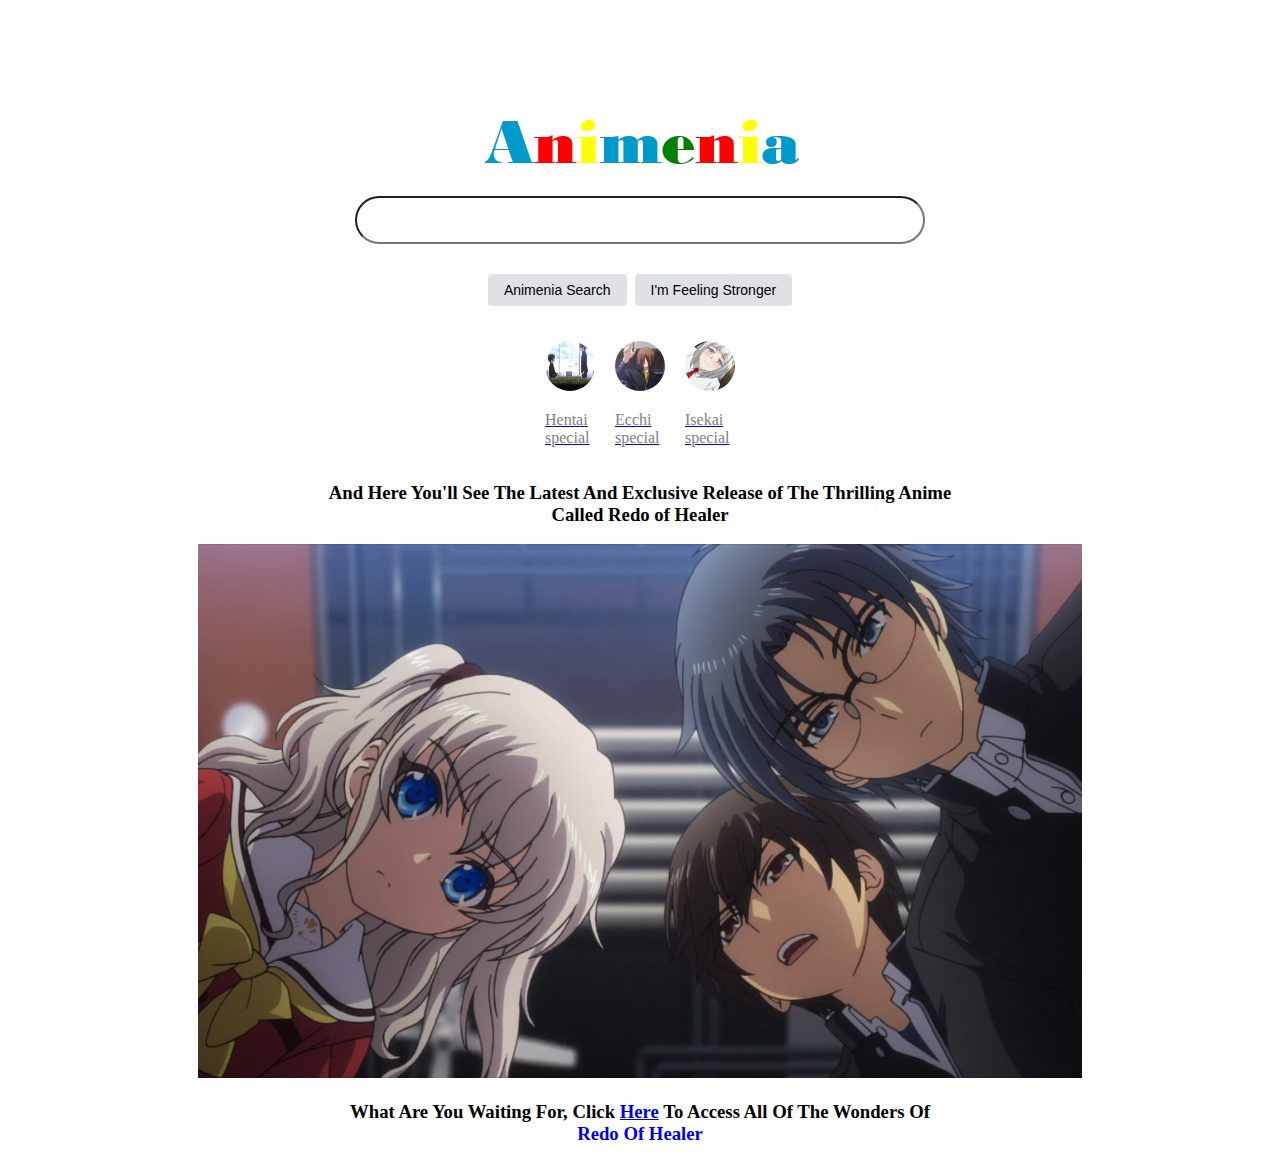
==== index.html @ c7123e3f "daddy3" ====
<!DOCTYPE html>
<html lang="en">
<head>
  <meta charset="UTF-8">
  <meta name="viewport" content="width=device-width, initial-scale=1.0">
  <title>I Can Code.Ng</title>
</head>
<style>
  #main {
    margin-top: 100px;
  }

  .search-input {
    display: block;
    width: 40%;
    margin-left: auto;
    margin-right: auto;
    line-height: 24px;
    padding-top: 10px;
    padding-bottom: 10px;
    padding-left: 30px;
    padding-right: 30px;
    border-radius: 24px;
  }
  
  #btn-wrapper {
    display: flex;
    justify-content: center;
  }

  .btn {
    margin-left: 4px;
    margin-right: 4px;
    margin-top: 30px;
    background: #dfe1e5;
    border: none;
    padding-top: 8px;
    padding-bottom: 8px;
    padding-left: 16px;
    padding-right: 16px;
    border-radius: 4px;
    font-size: 14px;
  }

  logo-img {
    display: block;
    width: 300px;
    margin-bottom: 20px;
    margin-left: auto;
    margin-right: auto;
  }

  .log {
    border-radius: 50%;
    width: 50px;
    height: 50px;
  }

  .img-log {
    display: flex;
    justify-content: center;
    padding-top: 35px;
  }

  .space-img {
    margin-right: 10px;
    margin-left: 10px;
  }

  p {
    color: gray;
  }

  a :hover {
    color: red;
  }

  .redo {
    width: 70%;
    height: 70%;
  }

  #link {
    text-decoration: none;
  }
</style>
<body>
  <div> 
    <div id="main">
        <center>
          <img class="logo-img" src="animenia.png">
        </center>
        <input class="search-input" type="text" name="search" placeholder=""/>
    </div>
    <div id="btn-wrapper">
        <button class="btn" onclick="alert('Stay Blessed!!');" type="submit">Animenia Search</button>
        <button class="btn" onclick="alert('Hey Its me Goku!!');" type="submit">I'm Feeling Stronger</button>
    </div>
    <div class="img-log">
      <div class="space-img">
        <a href="404.html" target="_blank">
          <img class="log" src="img1.png">
          <p>Hentai<br>special</p>
        </a>
      </div>
      <div class="space-img">
        <a href="404.html" target="_blank">
          <img class="log" src="img2.png">
          <p>Ecchi<br>special</p>
        </a>
      </div>
      <div class="space-img">
        <a href="404.html" target="_blank">
          <img class="log" src="img4.png">
          <p>Isekai<br>special</p>
        </a>
      </div>
    </div>
    <center>
      <div class="redo-wrapper">
        <h3>And Here You'll See The Latest And Exclusive Release of The Thrilling Anime<br>Called Redo of Healer</h3>
        <img class="redo" src="img3.png">
        <h3>What Are You Waiting For, Click <a onclick="alert('YOU PERVERT!!');" href="404.html" target="_blank">Here</a> To Access All Of The Wonders Of<br><a id="link" href="https://en.wikipedia.org/wiki/Redo_of_Healer" target="_blank">Redo Of Healer</a></h3>
      </div>
    </center>
  </div>
</body>
</html>
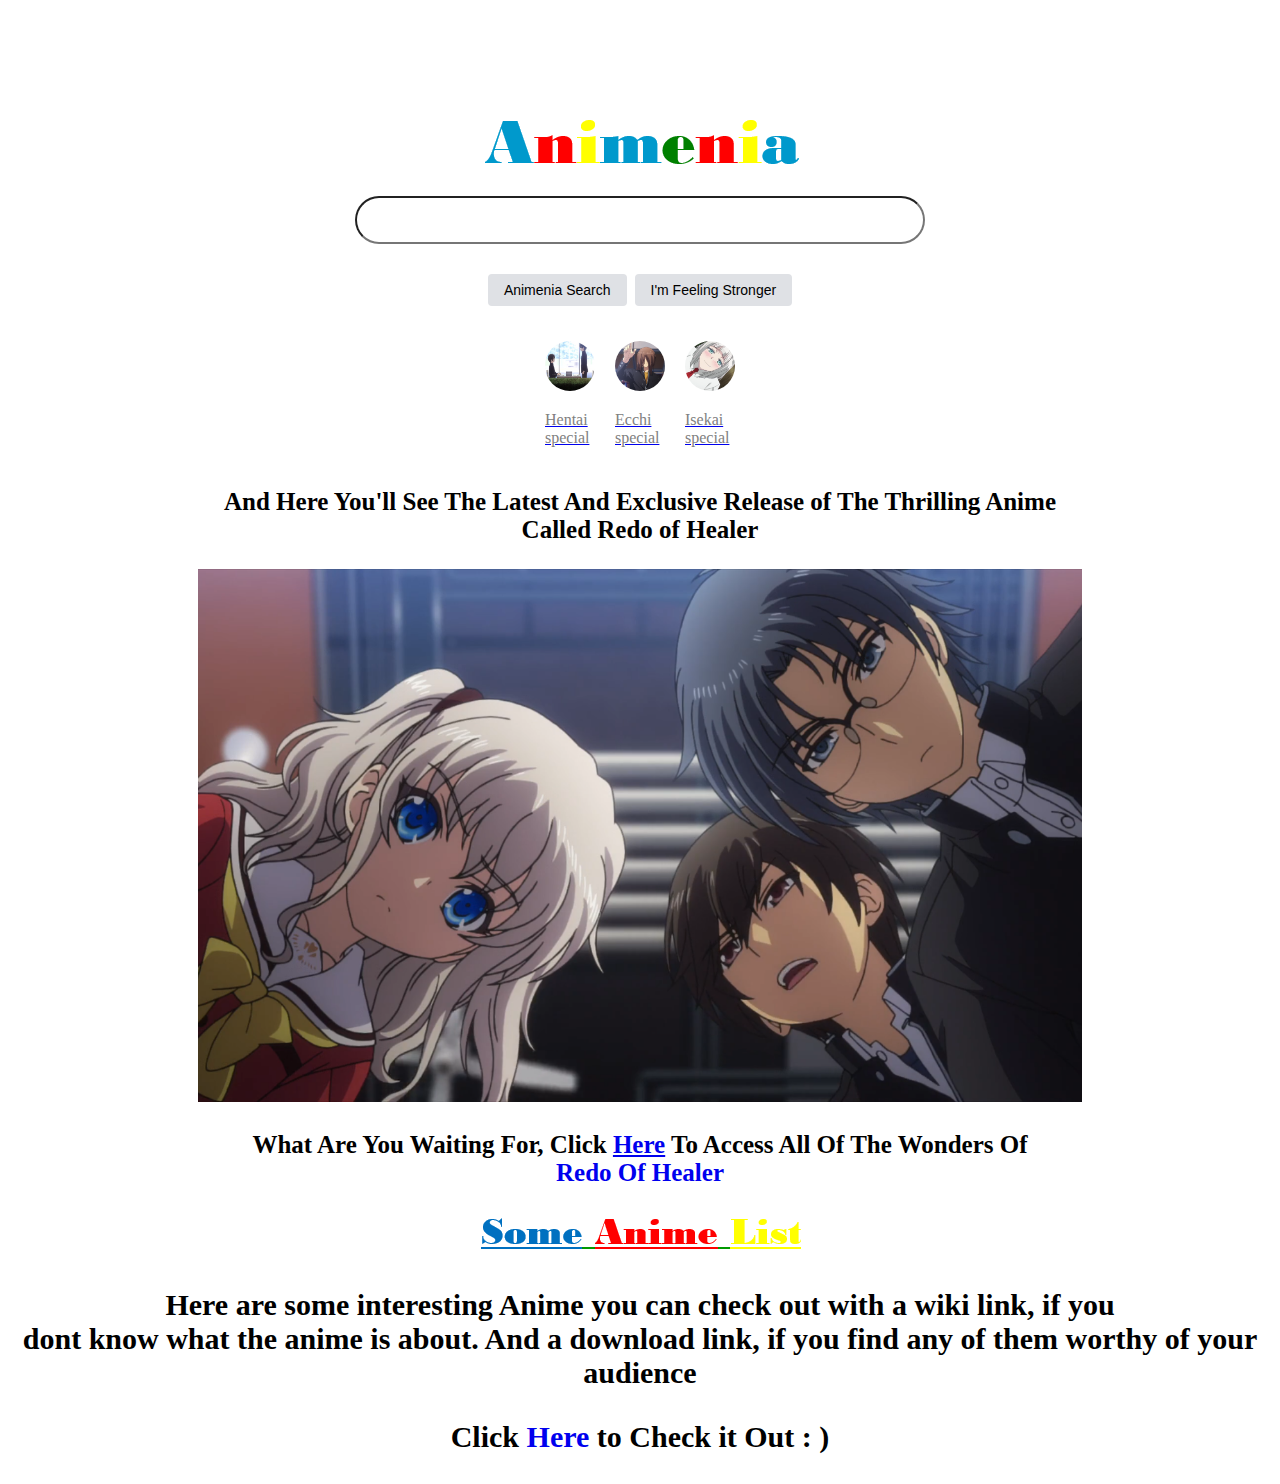
==== commit 7f232bd6: "alot" ====
--- a/index.html
+++ b/index.html
@@ -71,7 +71,7 @@
     color: gray;
   }
 
-  a :hover {
+  a:hover {
     color: red;
   }
 
@@ -83,12 +83,16 @@
   #link {
     text-decoration: none;
   }
+
+  list {
+    width: 300px;
+  }
 </style>
 <body>
   <div> 
     <div id="main">
         <center>
-          <img class="logo-img" src="animenia.png">
+          <img class="logo-img" src="img/animenia.png">
         </center>
         <input class="search-input" type="text" name="search" placeholder=""/>
     </div>
@@ -99,29 +103,34 @@
     <div class="img-log">
       <div class="space-img">
         <a href="404.html" target="_blank">
-          <img class="log" src="img1.png">
+          <img class="log" src="img/img1.png">
           <p>Hentai<br>special</p>
         </a>
       </div>
       <div class="space-img">
         <a href="404.html" target="_blank">
-          <img class="log" src="img2.png">
+          <img class="log" src="img/img2.png">
           <p>Ecchi<br>special</p>
         </a>
       </div>
       <div class="space-img">
         <a href="404.html" target="_blank">
-          <img class="log" src="img4.png">
+          <img class="log" src="img/img4.png">
           <p>Isekai<br>special</p>
         </a>
       </div>
     </div>
     <center>
       <div class="redo-wrapper">
-        <h3>And Here You'll See The Latest And Exclusive Release of The Thrilling Anime<br>Called Redo of Healer</h3>
-        <img class="redo" src="img3.png">
-        <h3>What Are You Waiting For, Click <a onclick="alert('YOU PERVERT!!');" href="404.html" target="_blank">Here</a> To Access All Of The Wonders Of<br><a id="link" href="https://en.wikipedia.org/wiki/Redo_of_Healer" target="_blank">Redo Of Healer</a></h3>
+        <h3 style="font-size: 25px;">And Here You'll See The Latest And Exclusive Release of The Thrilling Anime<br>Called Redo of Healer</h3>
+        <img class="redo" src="img/img3.png">
+        <h3 style="font-size: 25px;">What Are You Waiting For, Click <a onclick="alert('YOU PERVERT!!');" href="404.html" target="_blank">Here</a> To Access All Of The Wonders Of<br><a id="link" href="https://en.wikipedia.org/wiki/Redo_of_Healer" target="_blank">Redo Of Healer</a></h3>
       </div>
+    <div class="new-column">
+      <img class="list" src="img/list.png" alt="some anime list">
+      <h3 style="font-size: 30px;">Here are some interesting Anime you can check out with a wiki link, if you<br> dont know what the anime is about. And a download link, if you find any of them worthy of your audience</h3>
+      <h3 style="font-size: 30px;">Click <a href="index2.html" target="_blank" style="text-decoration: none;">Here</a> to Check it Out : )</h3>
+    </div>
     </center>
   </div>
 </body>
